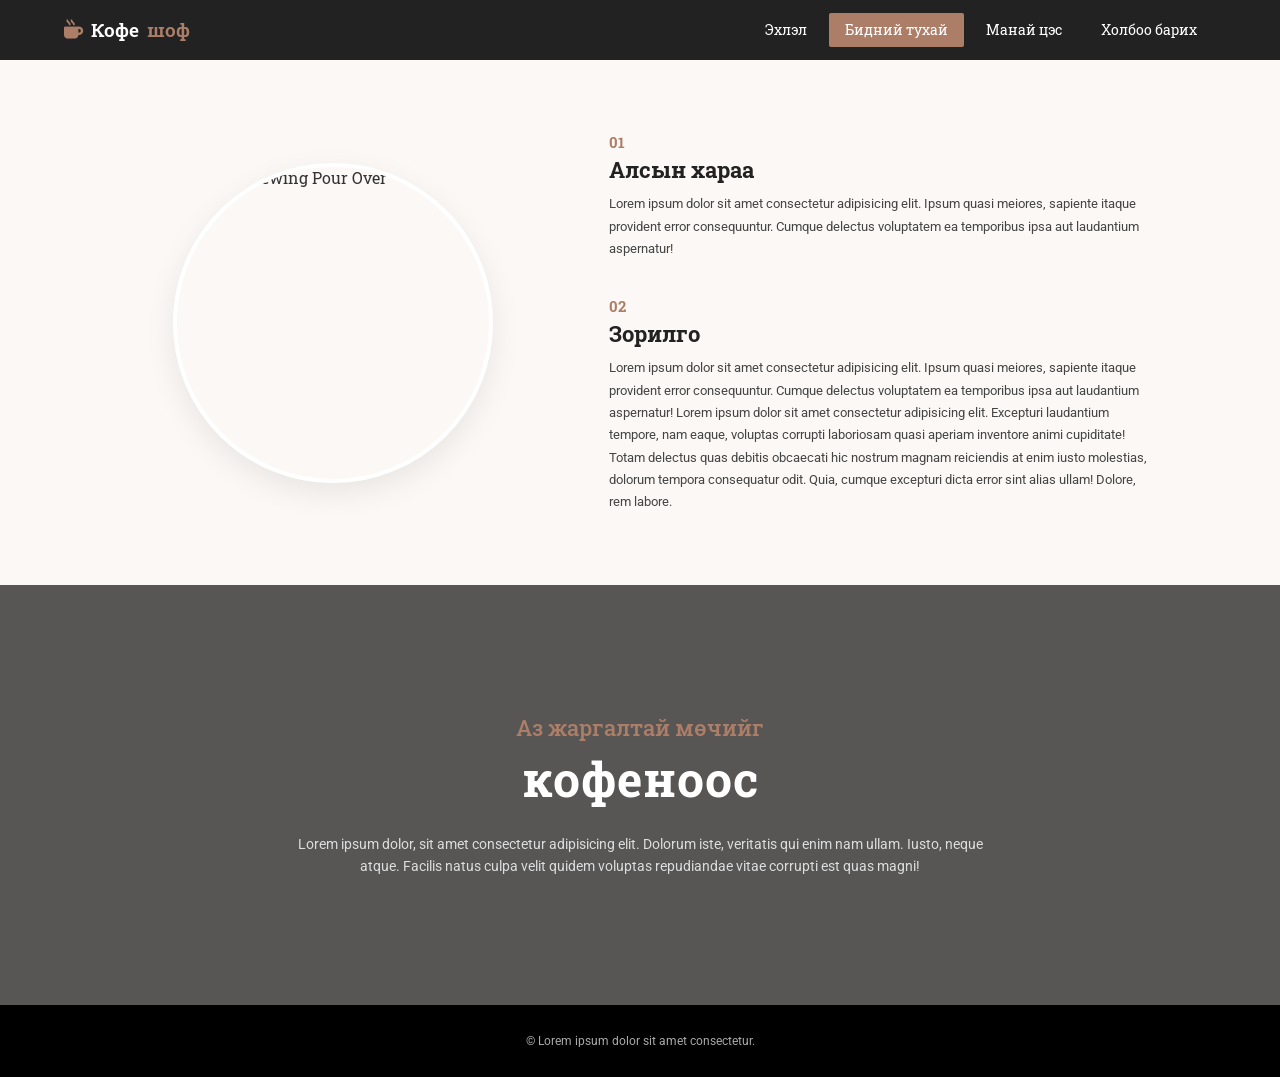
==== bid.html @ 8a24d00e "move files to lab3" ====
<!DOCTYPE html>
<html lang="mn">
<head>
    <meta charset="UTF-8">
    <meta name="viewport" content="width=device-width, initial-scale=1.0">
    <title>Бидний тухай - Кофе шоф</title>

    <!-- Font Awesome 6 Icons -->
    <link rel="stylesheet" href="https://cdnjs.cloudflare.com/ajax/libs/font-awesome/6.5.2/css/all.min.css">
    
    <!-- Google Fonts (Roboto & Roboto Slab) -->
    <link rel="preconnect" href="https://fonts.googleapis.com">
    <link rel="preconnect" href="https://fonts.gstatic.com" crossorigin>
    <link href="https://fonts.googleapis.com/css2?family=Roboto+Slab:wght@100..900&family=Roboto:ital,wght@0,100..900;1,100..900&display=swap" rel="stylesheet">

    <style>
        * {
            box-sizing: border-box;
            margin: 0;
            padding: 0;
        }

        body {
            background-color: #fbf8f5;
            color: #333;
            font-family: "Roboto Slab", serif;
            font-optical-sizing: auto;
            font-weight: 400;
            font-style: normal;
        }

        .roboto-main {
            font-family: "Roboto", sans-serif;
        }

        /* Main accent color */
        .main-color {
            color: #ac7e68;
        }

        nav {
            background-color: #222222;
            color: #ffffff;
            display: flex;
            justify-content: space-between;
            align-items: center;
            padding: 0.8rem 4rem;
            position: sticky;
            top: 0;
            width: 100%;
            z-index: 1000;
        }

        nav h2 {
            font-size: 1.2rem;
            display: flex;
            align-items: center;
            gap: 0.5rem;
            font-weight: 600;
        }

        nav ul {
            display: flex;
            list-style: none;
        }

        nav ul li {
            margin: 0 0.2rem;
        }

        nav ul li a {
            color: #ffffff;
            text-decoration: none;
            padding: 0.5rem 1rem;
            display: block;
            font-size: 0.85rem;
            transition: background-color 0.3s, color 0.3s;
            border-radius: 2px;
        }

        nav ul li:hover a,
        nav ul li.active a {
            background-color: #ac7e68;
            color: #ffffff;
        }

        .vision-section {
            max-width: 1100px;
            margin: 0 auto;
            padding: 4.5rem 2rem;
            display: flex;
            align-items: center;
            justify-content: center;
            gap: 4rem;
        }

        .vision-left {
            flex: 1;
            display: flex;
            justify-content: center;
        }

        .circle-img-wrapper {
            width: 320px;
            height: 320px;
            border-radius: 50%;
            overflow: hidden;
            box-shadow: 0 10px 30px rgba(0, 0, 0, 0.08);
            border: 4px solid #ffffff;
        }

        .circle-img-wrapper img {
            width: 100%;
            height: 100%;
            object-fit: cover;
            display: block;
        }

        .vision-right {
            flex: 1.3;
        }

        .vision-block {
            margin-bottom: 2.2rem;
        }

        .vision-block:last-child {
            margin-bottom: 0;
        }

        .vision-number {
            color: #ac7e68;
            font-size: 0.95rem;
            font-weight: 700;
            margin-bottom: 0.2rem;
        }

        .vision-title {
            font-size: 1.35rem;
            font-weight: 700;
            color: #222222;
            margin-bottom: 0.6rem;
        }

        .vision-desc {
            font-size: 0.82rem;
            color: #444444;
            line-height: 1.7;
            font-family: "Roboto", sans-serif;
        }

        .banner-section {
            background: url('../coffee_shop/sem3-images/home3.jpg') center / cover no-repeat;
            min-height: 420px;
            display: flex;
            flex-direction: column;
            justify-content: center;
            align-items: center;
            text-align: center;
            color: #ffffff;
            position: relative;
            padding: 4rem 2rem;
        }

        .banner-section::before {
            content: '';
            position: absolute;
            top: 0;
            left: 0;
            right: 0;
            bottom: 0;
            background: rgba(0, 0, 0, 0.65);
        }

        .banner-content {
            position: relative;
            z-index: 1;
            max-width: 800px;
            margin: 0 auto;
        }

        .banner-subtitle {
            font-size: 1.4rem;
            color: #ac7e68;
            margin-bottom: 0.3rem;
            font-weight: 500;
        }

        .banner-title {
            font-size: 3rem;
            font-weight: 700;
            color: #ffffff;
            margin-bottom: 1.5rem;
            letter-spacing: 1px;
        }

        .banner-desc {
            font-size: 0.85rem;
            line-height: 1.6;
            color: #dddddd;
            max-width: 700px;
            margin: 0 auto;
            font-family: "Roboto", sans-serif;
        }

        footer {
            background-color: #000000;
            color: #aaaaaa;
            text-align: center;
            padding: 1.8rem;
            font-size: 0.75rem;
            font-family: "Roboto", sans-serif;
        }

        @media (max-width: 768px) {
            nav {
                flex-direction: column;
                gap: 0.8rem;
                padding: 1rem;
            }

            nav ul {
                flex-wrap: wrap;
                justify-content: center;
            }

            .vision-section {
                flex-direction: column;
                padding: 3rem 1.5rem;
                gap: 2.5rem;
                text-align: left;
            }

            .circle-img-wrapper {
                width: 260px;
                height: 260px;
            }

            .banner-title {
                font-size: 2.2rem;
            }
        }
    </style>
</head>

<body>

    <nav>
        <h2>
            <i class="fa-solid fa-mug-hot main-color"></i>
            Кофе <span class="main-color">шоф</span>
        </h2>

        <ul>
            <li>
                <a href="index.html">Эхлэл</a>
            </li>
            <li class="active">
                <a href="bid.html">Бидний тухай</a>
            </li>
            <li>
                <a href="tses.html">Манай цэс</a>
            </li>
            <li>
                <a href="#">Холбоо барих</a>
            </li>
        </ul>
    </nav>

    <section class="vision-section">
        <div class="vision-left">
            <div class="circle-img-wrapper">
                <img src="../coffee_shop/sem3-images/port-1.jpg" alt="Coffee Brewing Pour Over">
            </div>
        </div>

        <div class="vision-right">
            <!-- Block 01 -->
            <div class="vision-block">
                <div class="vision-number">01</div>
                <h3 class="vision-title">Алсын хараа</h3>
                <p class="vision-desc">
                    Lorem ipsum dolor sit amet consectetur adipisicing elit. Ipsum quasi meiores, sapiente itaque provident error consequuntur. Cumque delectus voluptatem ea temporibus ipsa aut laudantium aspernatur!
                </p>
            </div>

            <!-- Block 02 -->
            <div class="vision-block">
                <div class="vision-number">02</div>
                <h3 class="vision-title">Зорилго</h3>
                <p class="vision-desc">
                    Lorem ipsum dolor sit amet consectetur adipisicing elit. Ipsum quasi meiores, sapiente itaque provident error consequuntur. Cumque delectus voluptatem ea temporibus ipsa aut laudantium aspernatur! Lorem ipsum dolor sit amet consectetur adipisicing elit. Excepturi laudantium tempore, nam eaque, voluptas corrupti laboriosam quasi aperiam inventore animi cupiditate! Totam delectus quas debitis obcaecati hic nostrum magnam reiciendis at enim iusto molestias, dolorum tempora consequatur odit. Quia, cumque excepturi dicta error sint alias ullam! Dolore, rem labore.
                </p>
            </div>
        </div>
    </section>

    <section class="banner-section">
        <div class="banner-content">
            <h3 class="banner-subtitle">Аз жаргалтай мөчийг</h3>
            <h1 class="banner-title">кофеноос</h1>
            <p class="banner-desc">
                Lorem ipsum dolor, sit amet consectetur adipisicing elit. Dolorum iste, veritatis qui enim nam ullam. Iusto, neque atque. Facilis natus culpa velit quidem voluptas repudiandae vitae corrupti est quas magni!
            </p>
        </div>
    </section>

    <footer>
        &copy; Lorem ipsum dolor sit amet consectetur.
    </footer>

</body>
</html>
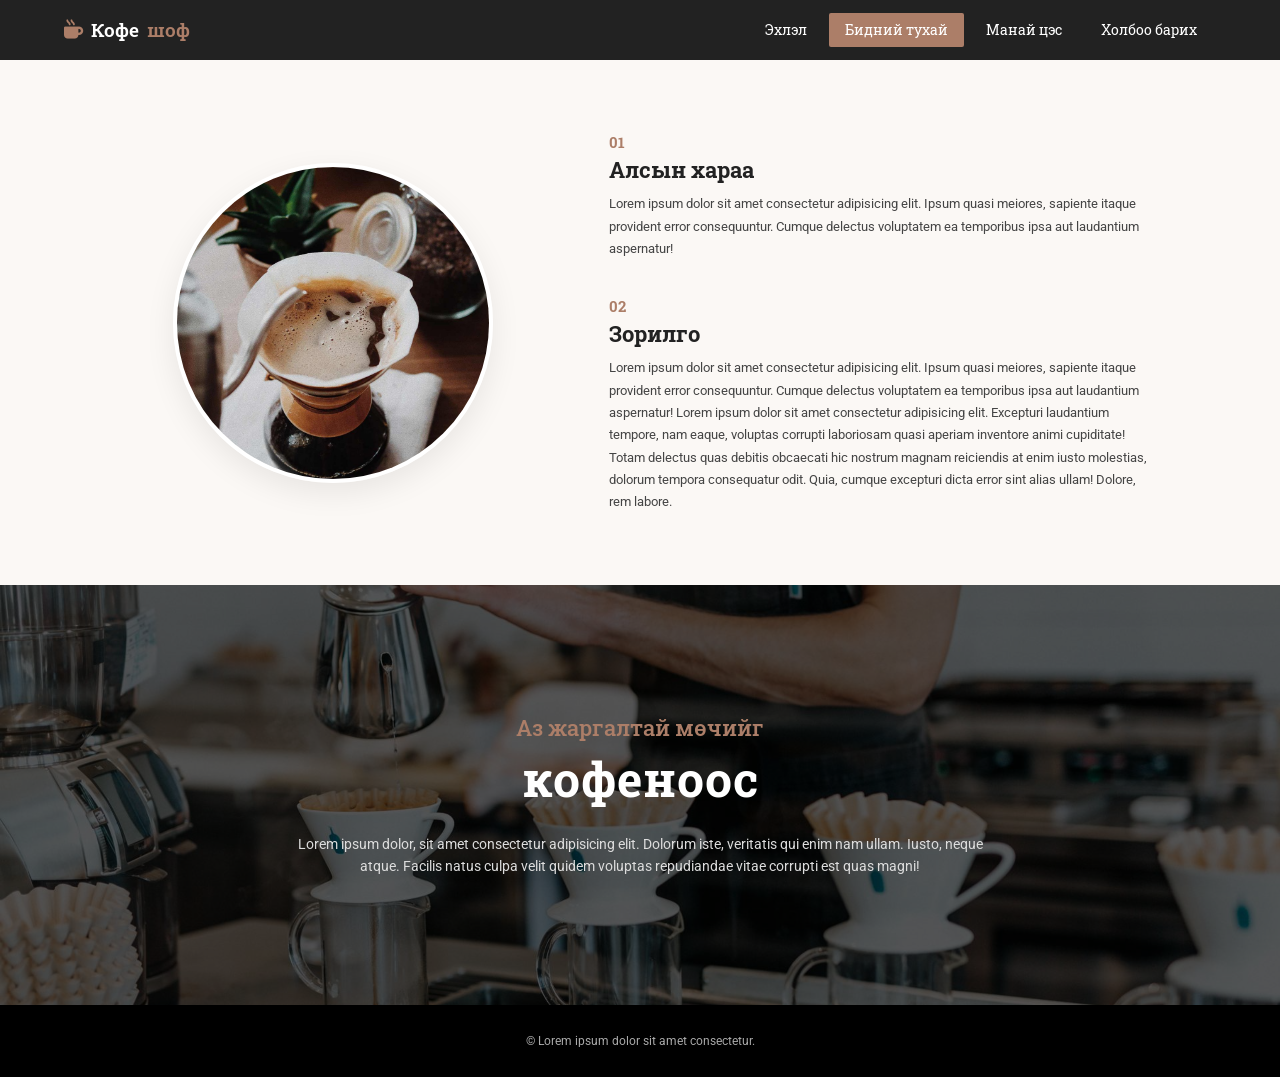
==== commit 0d9b89c8: "zurag ynzlaw" ====
--- a/bid.html
+++ b/bid.html
@@ -150,7 +150,7 @@
         }
 
         .banner-section {
-            background: url('../coffee_shop/sem3-images/home3.jpg') center / cover no-repeat;
+            background: url('../sem3-images/home3.jpg') center / cover no-repeat;
             min-height: 420px;
             display: flex;
             flex-direction: column;
@@ -270,7 +270,7 @@
     <section class="vision-section">
         <div class="vision-left">
             <div class="circle-img-wrapper">
-                <img src="../coffee_shop/sem3-images/port-1.jpg" alt="Coffee Brewing Pour Over">
+                <img src="../sem3-images/port-1.jpg" alt="Coffee Brewing Pour Over">
             </div>
         </div>
 
